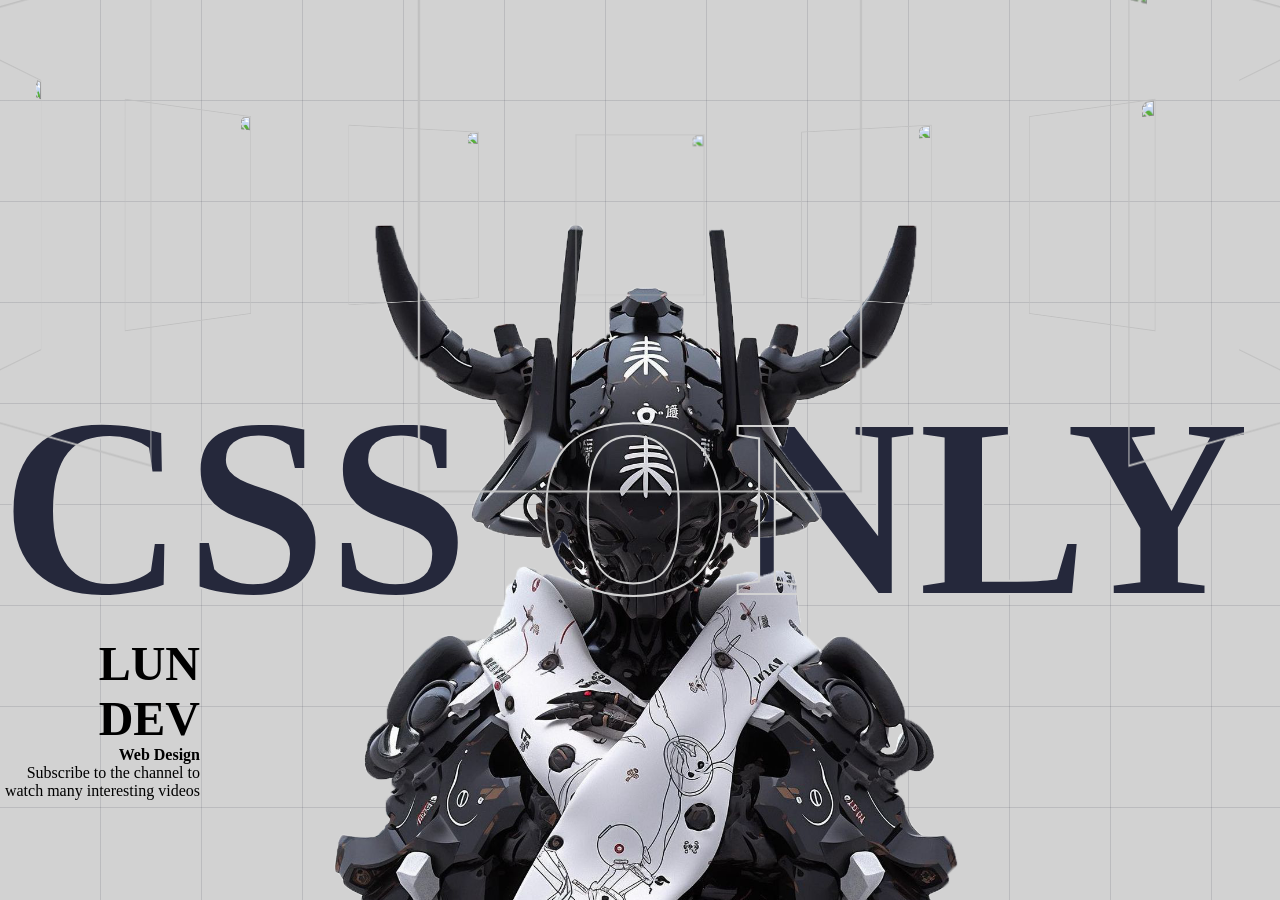
==== index.html @ cdf79f03 "create the banner" ====
<!DOCTYPE html>
<html lang="en">
<head>
    <meta charset="UTF-8">
    <meta name="viewport" content="width=device-width, initial-scale=1.0">
    <title>Document</title>
    <style>

        *{
            margin: 0;
            padding: 0;
            box-sizing: border-box;
        }
        body{
            background-color: #D2D2D2;
            background-image:
            repeating-linear-gradient(
                to right, transparent 0 100px,
                #25283b22 100px 101px
            ),
            repeating-linear-gradient(
                to bottom, transparent 0 100px,
                #25283b22 100px 101px
            );
        }

        body::before{
            position: absolute;
            width: min(1400px, 90vw);
            top: 10%;
            left: 50%;
            height: 90%;
            transform: translateX(-50%);
            content: '';
            background-image: url(images/bg.png);
            background-size: 100%;
            background-repeat: no-repeat;
            background-position: top center;
            pointer-events: none;
        }
    </style>
    <link rel="stylesheet" href="style.css">
</head>
<body>

    <div class="banner">
        <div class="slider" style="--quantity: 10">
            <div class="item" style="--position: 1"><img src="image/dragon_1.jpg" alt=""></div>
            <div class="item" style="--position: 2"><img src="image/dragon_2.jpg" alt=""></div>
            <div class="item" style="--position: 3"><img src="image/dragon_3.jpg" alt=""></div>
            <div class="item" style="--position: 4"><img src="image/dragon_4.jpg" alt=""></div>
            <div class="item" style="--position: 5"><img src="image/dragon_5.jpg" alt=""></div>
            <div class="item" style="--position: 6"><img src="image/dragon_6.jpg" alt=""></div>
            <div class="item" style="--position: 7"><img src="image/dragon_7.jpg" alt=""></div>
            <div class="item" style="--position: 8"><img src="image/dragon_8.jpg" alt=""></div>
            <div class="item" style="--position: 9"><img src="image/dragon_9.jpg" alt=""></div>
            <div class="item" style="--position: 10"><img src="image/dragon_10.jpg" alt=""></div>
        </div>
        <div class="content">
            <h1 data-content="CSS ONLY">
                CSS ONLY
            </h1>
            <div class="author">
                <h2>LUN DEV</h2>
                <p><b>Web Design</b></p>
                <p>
                    Subscribe to the channel to watch many interesting videos
                </p>
            </div>
            <div class="model"></div>
        </div>
    </div>

</body>
</html>
---- style.css ----
@import url('https://fonts.cdnfonts.com/css/ica-rubrik-black');
@import url('https://fonts.cdnfonts.com/css/poppins');

.banner{
    width: 100%;
    height: 100vh;
    text-align: center;
    overflow: hidden;
    position: relative;
}
.banner .slider{
    position: absolute;
    width: 200px;
    height: 250px;
    top: 10%;
    left: calc(50% - 100px);
    transform-style: preserve-3d;
    transform: perspective(1000px);
    animation: autoRun 20s linear infinite;
    z-index: 2;
}
@keyframes autoRun{
    from{
        transform: perspective(1000px) rotateX(-16deg) rotateY(0deg);
    }to{
        transform: perspective(1000px) rotateX(-16deg) rotateY(360deg);
    }
}

.banner .slider .item{
    position: absolute;
    inset: 0 0 0 0;
    transform: 
        rotateY(calc( (var(--position) - 1) * (360 / var(--quantity)) * 1deg))
        translateZ(550px);
}
.banner .slider .item img{
    width: 100%;
    height: 100%;
    object-fit: cover;
}
.banner .content{
    position: absolute;
    bottom: 0;
    left: 50%;
    transform: translateX(-50%);
    width: min(1400px, 100vw);
    height: max-content;
    padding-bottom: 100px;
    display: flex;
    flex-wrap: wrap;
    justify-content: space-between;
    align-items: center;
    z-index: 1;
}
.banner .content h1{
    font-family: 'ICA Rubrik';
    font-size: 16em;
    line-height: 1em;
    color: #25283B;
    position: relative;
}
.banner .content h1::after{
    position: absolute;
    inset: 0 0 0 0;
    content: attr(data-content);
    z-index: 2;
    -webkit-text-stroke: 2px #d2d2d2;
    color: transparent;
}
.banner .content .author{
    font-family: Poppins;
    text-align: right;
    max-width: 200px;
}
.banner .content h2{
    font-size: 3em;
}
.banner .content .model{
    background-image: url(image/model.png);
    width: 100%;
    height: 75vh;
    position: absolute;
    bottom: 0;
    left: 0;
    background-size: auto 130%;
    background-repeat: no-repeat;
    background-position: top center;
    z-index: 1;
}
@media screen and (max-width: 1023px) {
    .banner .slider{
        width: 160px;
        height: 200px;
        left: calc(50% - 80px);
    }
    .banner .slider .item{
        transform: 
            rotateY(calc( (var(--position) - 1) * (360 / var(--quantity)) * 1deg))
            translateZ(300px);
    }
    .banner .content h1{
        text-align: center;
        width: 100%;
        text-shadow: 0 10px 20px #000;
        font-size: 7em;
    }
    .banner .content .author{
        color: #fff;
        padding: 20px;
        text-shadow: 0 10px 20px #000;
        z-index: 2;
        max-width: unset;
        width: 100%;
        text-align: center;
        padding: 0 30px;
    }
}
@media screen and (max-width: 767px) {
    .banner .slider{
        width: 100px;
        height: 150px;
        left: calc(50% - 50px);
    }
    .banner .slider .item{
        transform: 
            rotateY(calc( (var(--position) - 1) * (360 / var(--quantity)) * 1deg))
            translateZ(180px);
    }
    .banner .content h1{
        font-size: 5em;
    }
}
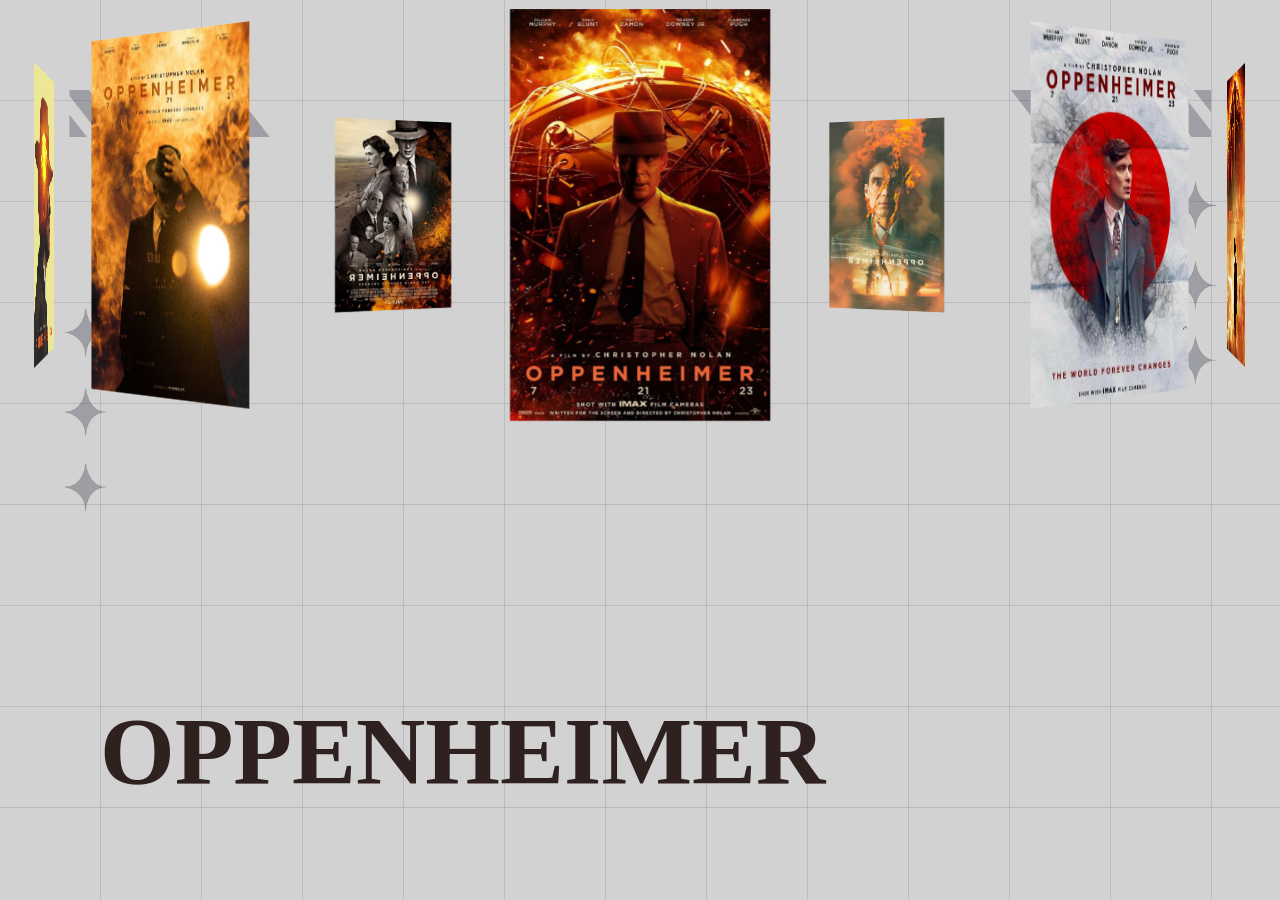
==== commit 823ea0dd: "half way done" ====
--- a/index.html
+++ b/index.html
@@ -3,73 +3,36 @@
 <head>
     <meta charset="UTF-8">
     <meta name="viewport" content="width=device-width, initial-scale=1.0">
-    <title>Document</title>
-    <style>
-
-        *{
-            margin: 0;
-            padding: 0;
-            box-sizing: border-box;
-        }
-        body{
-            background-color: #D2D2D2;
-            background-image:
-            repeating-linear-gradient(
-                to right, transparent 0 100px,
-                #25283b22 100px 101px
-            ),
-            repeating-linear-gradient(
-                to bottom, transparent 0 100px,
-                #25283b22 100px 101px
-            );
-        }
-
-        body::before{
-            position: absolute;
-            width: min(1400px, 90vw);
-            top: 10%;
-            left: 50%;
-            height: 90%;
-            transform: translateX(-50%);
-            content: '';
-            background-image: url(images/bg.png);
-            background-size: 100%;
-            background-repeat: no-repeat;
-            background-position: top center;
-            pointer-events: none;
-        }
-    </style>
+    <title>Slider Design</title>
     <link rel="stylesheet" href="style.css">
 </head>
 <body>
-
+<!--position distance in circle = (position-1)*(360 deg /quantity)-->
     <div class="banner">
         <div class="slider" style="--quantity: 10">
-            <div class="item" style="--position: 1"><img src="image/dragon_1.jpg" alt=""></div>
-            <div class="item" style="--position: 2"><img src="image/dragon_2.jpg" alt=""></div>
-            <div class="item" style="--position: 3"><img src="image/dragon_3.jpg" alt=""></div>
-            <div class="item" style="--position: 4"><img src="image/dragon_4.jpg" alt=""></div>
-            <div class="item" style="--position: 5"><img src="image/dragon_5.jpg" alt=""></div>
-            <div class="item" style="--position: 6"><img src="image/dragon_6.jpg" alt=""></div>
-            <div class="item" style="--position: 7"><img src="image/dragon_7.jpg" alt=""></div>
-            <div class="item" style="--position: 8"><img src="image/dragon_8.jpg" alt=""></div>
-            <div class="item" style="--position: 9"><img src="image/dragon_9.jpg" alt=""></div>
-            <div class="item" style="--position: 10"><img src="image/dragon_10.jpg" alt=""></div>
+            <div class="item" style="--position: 1"><img src="image/movie-1.jpg" alt=""></div>
+            <div class="item" style="--position: 2"><img src="image/movie-2.jpg" alt=""></div>
+            <div class="item" style="--position: 3"><img src="image/movie-3.jpg" alt=""></div>
+            <div class="item" style="--position: 4"><img src="image/movie-4.jpg" alt=""></div>
+            <div class="item" style="--position: 5"><img src="image/movie-5.jpg" alt=""></div>
+            <div class="item" style="--position: 6"><img src="image/movie-6.jpg" alt=""></div>
+            <div class="item" style="--position: 7"><img src="image/movie-7.jpg" alt=""></div>
+            <div class="item" style="--position: 8"><img src="image/movie-8.jpg" alt=""></div>
+            <div class="item" style="--position: 9"><img src="image/movie-9.jpg" alt=""></div>
+            <div class="item" style="--position: 10"><img src="image/movie-10.jpg" alt=""></div>
+
+
+
         </div>
         <div class="content">
-            <h1 data-content="CSS ONLY">
-                CSS ONLY
-            </h1>
-            <div class="author">
-                <h2>LUN DEV</h2>
-                <p><b>Web Design</b></p>
-                <p>
-                    Subscribe to the channel to watch many interesting videos
-                </p>
+            <h1>OPPENHEIMER</h1>
+            <div class="description">
+                <p></p>
             </div>
-            <div class="model"></div>
+           
         </div>
+        <div class="model"></div>
     </div>
-
+    
 </body>
-</html>+</html>
--- a/style.css
+++ b/style.css
@@ -1,5 +1,38 @@
 @import url('https://fonts.cdnfonts.com/css/ica-rubrik-black');
 @import url('https://fonts.cdnfonts.com/css/poppins');
+
+*{
+    margin: 0;
+    padding: 0;
+    box-sizing: border-box;
+}
+body{
+    background-color: #D2D2D2;
+    background-image:
+    repeating-linear-gradient(
+    to right, transparent 0 100px,
+    #25283b22 100px 101px
+    ),
+    repeating-linear-gradient(
+    to bottom, transparent 0 100px,
+    #25283b22 100px 101px
+    );
+    }
+
+body::before{
+    position: absolute;
+    width: min(1400px, 90vw);
+    top: 10%;
+    left: 50%;
+    height: 90%;
+    transform: translateX(-50%);
+    content: '';
+    background-image: url(image/bg.png);
+    background-size: 100%;
+    background-repeat: no-repeat;
+    background-position: top center;
+    pointer-events: none;
+}
 
 .banner{
     width: 100%;
@@ -8,6 +41,8 @@
     overflow: hidden;
     position: relative;
 }
+
+
 .banner .slider{
     position: absolute;
     width: 200px;
@@ -15,15 +50,15 @@
     top: 10%;
     left: calc(50% - 100px);
     transform-style: preserve-3d;
-    transform: perspective(1000px);
+    transform: perspective(1400px);
     animation: autoRun 20s linear infinite;
-    z-index: 2;
 }
+
 @keyframes autoRun{
     from{
-        transform: perspective(1000px) rotateX(-16deg) rotateY(0deg);
-    }to{
-        transform: perspective(1000px) rotateX(-16deg) rotateY(360deg);
+        transform: perspective(1400px) rotateX(-16deg) rotateY(0deg);
+    } to{
+         transform: perspective(1400px) rotateX(-16deg) rotateY(360deg);
     }
 }
 
@@ -31,103 +66,34 @@
     position: absolute;
     inset: 0 0 0 0;
     transform: 
-        rotateY(calc( (var(--position) - 1) * (360 / var(--quantity)) * 1deg))
+        rotateY(calc((var(--position) - 1) * (360/var(--quantity)) * 1deg))
         translateZ(550px);
 }
+
 .banner .slider .item img{
     width: 100%;
     height: 100%;
-    object-fit: cover;
+    object-fit: contain;
 }
+
 .banner .content{
     position: absolute;
     bottom: 0;
     left: 50%;
     transform: translateX(-50%);
-    width: min(1400px, 100vw);
+    width: min(1400px , 100vw);
     height: max-content;
-    padding-bottom: 100px;
+    padding: 100px;
     display: flex;
     flex-wrap: wrap;
     justify-content: space-between;
     align-items: center;
-    z-index: 1;
 }
+
 .banner .content h1{
     font-family: 'ICA Rubrik';
-    font-size: 16em;
+    font-size: 6em;
     line-height: 1em;
-    color: #25283B;
-    position: relative;
+    color: rgb(48, 33, 33);
+
 }
-.banner .content h1::after{
-    position: absolute;
-    inset: 0 0 0 0;
-    content: attr(data-content);
-    z-index: 2;
-    -webkit-text-stroke: 2px #d2d2d2;
-    color: transparent;
-}
-.banner .content .author{
-    font-family: Poppins;
-    text-align: right;
-    max-width: 200px;
-}
-.banner .content h2{
-    font-size: 3em;
-}
-.banner .content .model{
-    background-image: url(image/model.png);
-    width: 100%;
-    height: 75vh;
-    position: absolute;
-    bottom: 0;
-    left: 0;
-    background-size: auto 130%;
-    background-repeat: no-repeat;
-    background-position: top center;
-    z-index: 1;
-}
-@media screen and (max-width: 1023px) {
-    .banner .slider{
-        width: 160px;
-        height: 200px;
-        left: calc(50% - 80px);
-    }
-    .banner .slider .item{
-        transform: 
-            rotateY(calc( (var(--position) - 1) * (360 / var(--quantity)) * 1deg))
-            translateZ(300px);
-    }
-    .banner .content h1{
-        text-align: center;
-        width: 100%;
-        text-shadow: 0 10px 20px #000;
-        font-size: 7em;
-    }
-    .banner .content .author{
-        color: #fff;
-        padding: 20px;
-        text-shadow: 0 10px 20px #000;
-        z-index: 2;
-        max-width: unset;
-        width: 100%;
-        text-align: center;
-        padding: 0 30px;
-    }
-}
-@media screen and (max-width: 767px) {
-    .banner .slider{
-        width: 100px;
-        height: 150px;
-        left: calc(50% - 50px);
-    }
-    .banner .slider .item{
-        transform: 
-            rotateY(calc( (var(--position) - 1) * (360 / var(--quantity)) * 1deg))
-            translateZ(180px);
-    }
-    .banner .content h1{
-        font-size: 5em;
-    }
-}
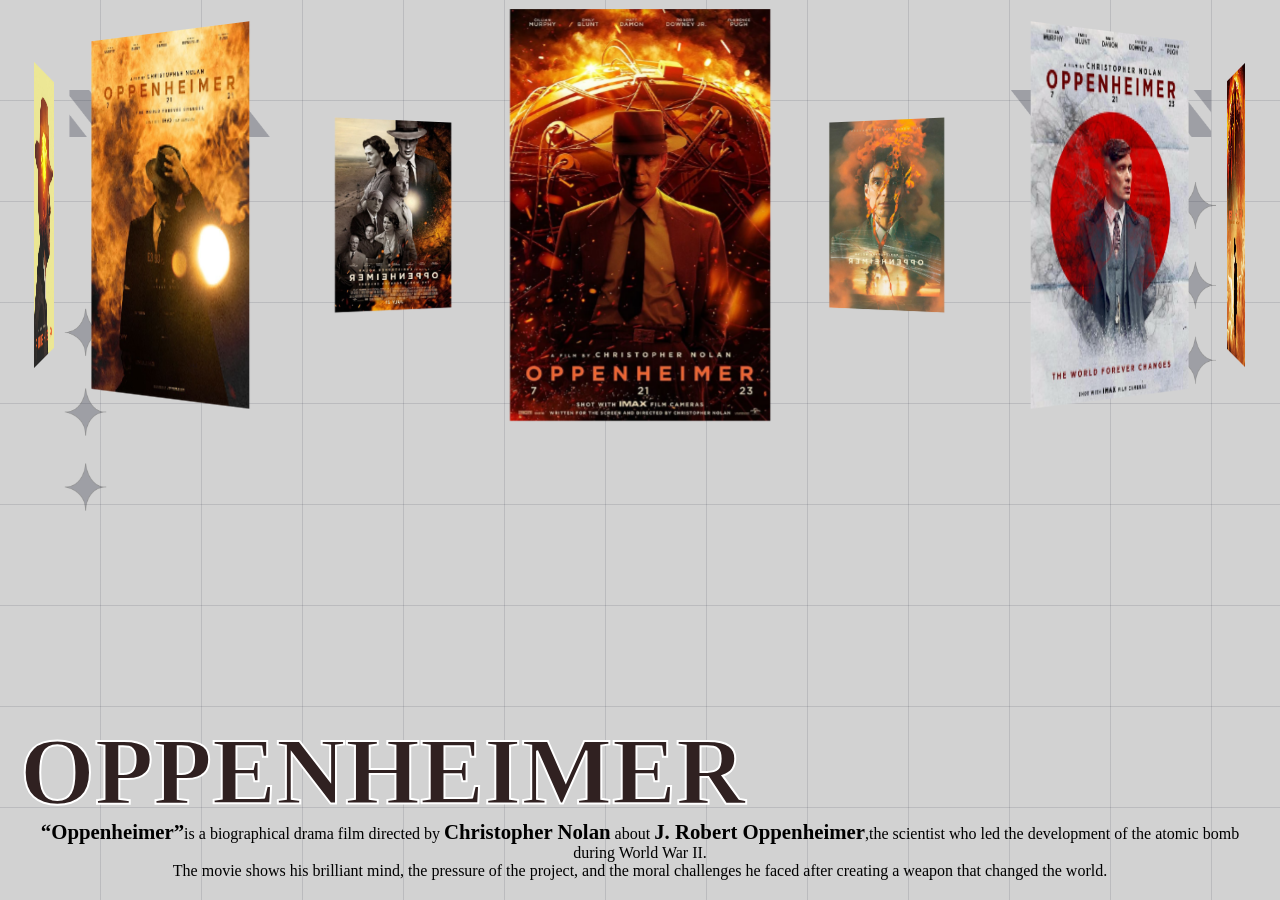
==== commit 03a70a2c: "complete slider 1" ====
--- a/index.html
+++ b/index.html
@@ -25,9 +25,9 @@
 
         </div>
         <div class="content">
-            <h1>OPPENHEIMER</h1>
+            <h1 data-content="OPPENHEIMER">OPPENHEIMER</h1>
             <div class="description">
-                <p></p>
+                <p><span class="Design">“Oppenheimer”</span>is a biographical drama film directed by <span class="Design">Christopher Nolan</span> about <span class="Design">J. Robert Oppenheimer</span>,the scientist who led the development of the atomic bomb during World War II. <br> The movie shows his brilliant mind, the pressure of the project, and the moral challenges he faced after creating a weapon that changed the world.</p>
             </div>
            
         </div>
--- a/style.css
+++ b/style.css
@@ -52,6 +52,7 @@
     transform-style: preserve-3d;
     transform: perspective(1400px);
     animation: autoRun 20s linear infinite;
+    z-index: 2;
 }
 
 @keyframes autoRun{
@@ -83,7 +84,7 @@
     transform: translateX(-50%);
     width: min(1400px , 100vw);
     height: max-content;
-    padding: 100px;
+    padding: 20px;
     display: flex;
     flex-wrap: wrap;
     justify-content: space-between;
@@ -95,5 +96,28 @@
     font-size: 6em;
     line-height: 1em;
     color: rgb(48, 33, 33);
+    position: relative;
 
 }
+
+.banner .content h1::after{
+    position: absolute;
+    inset: 0 0 0 0;
+    content: attr(data-content);
+    z-index: 1;
+    -webkit-text-stroke: 2px white;
+    color: transparent;
+}
+
+.banner .content p{
+    font-family: Poppins;
+    text-align: center;
+    
+   
+}
+
+.Design{
+    font-size: 1.3em;
+    font-weight: 600;
+}
+
